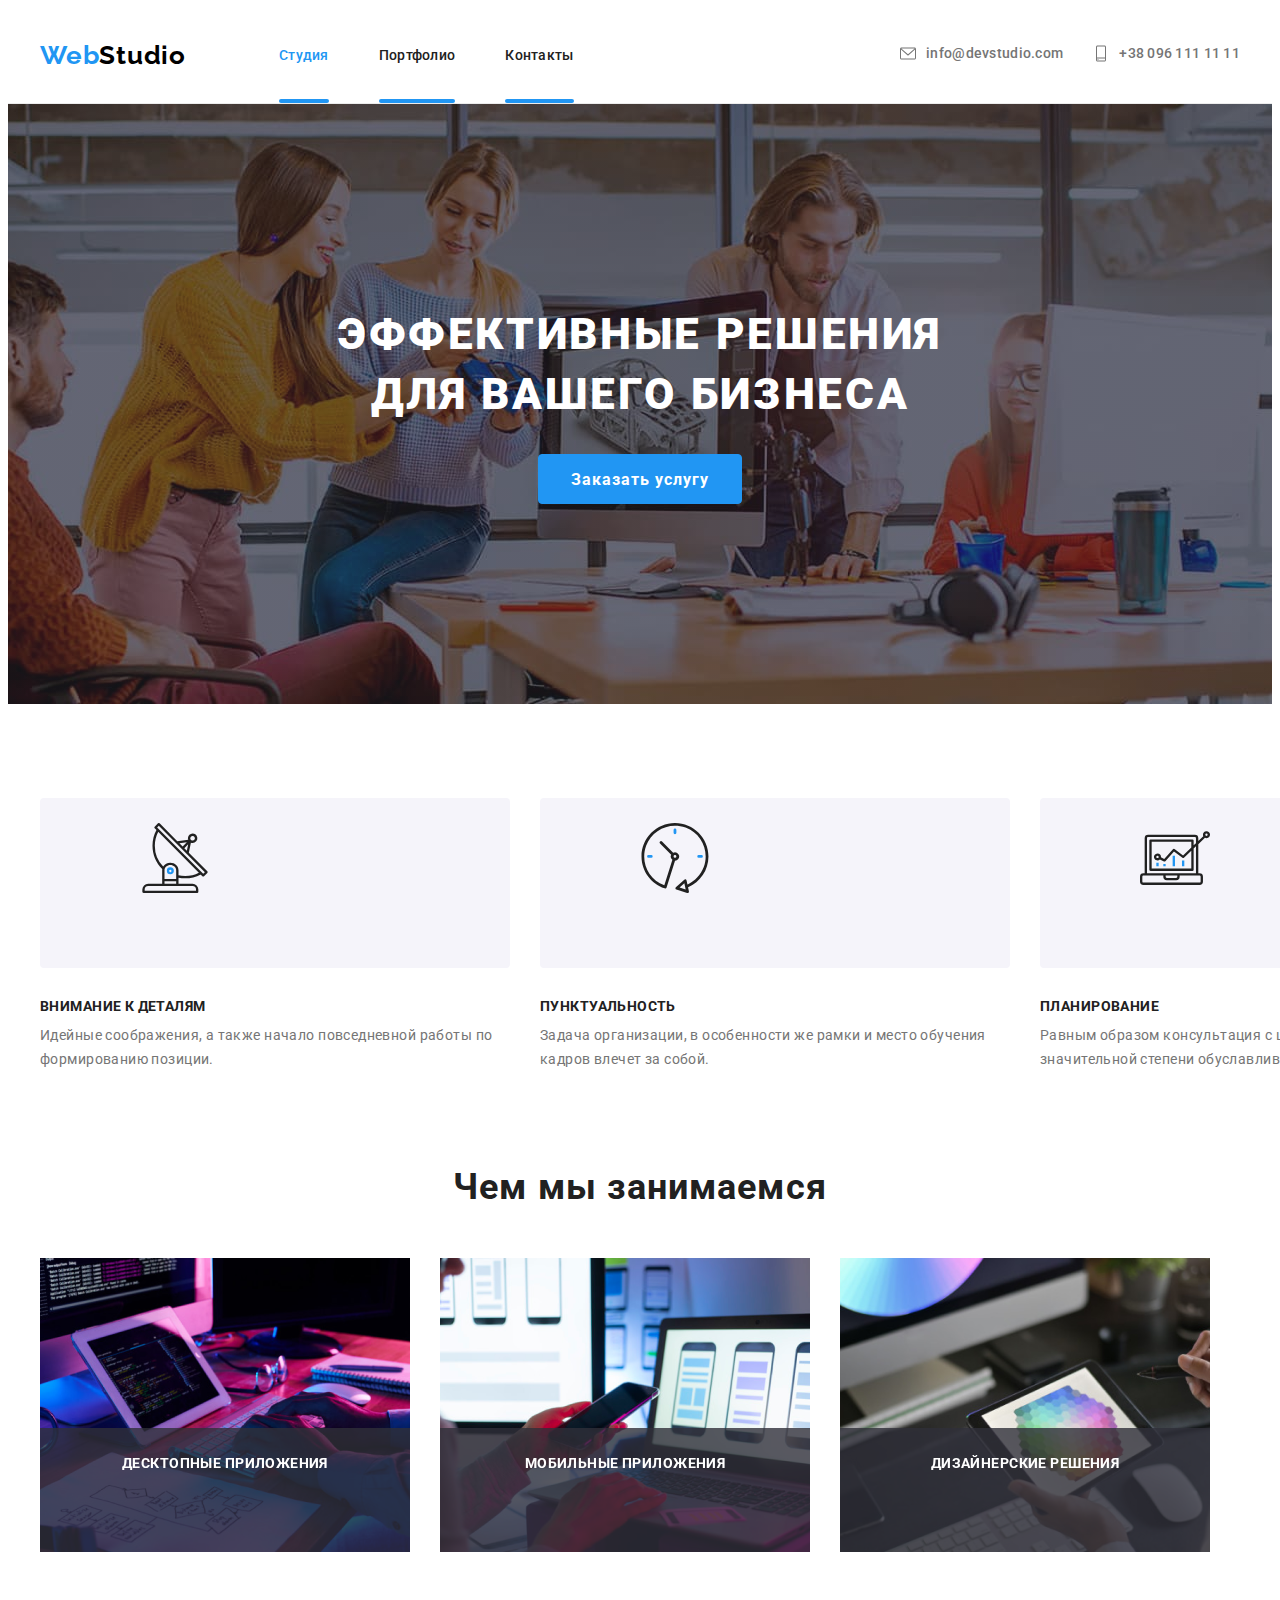
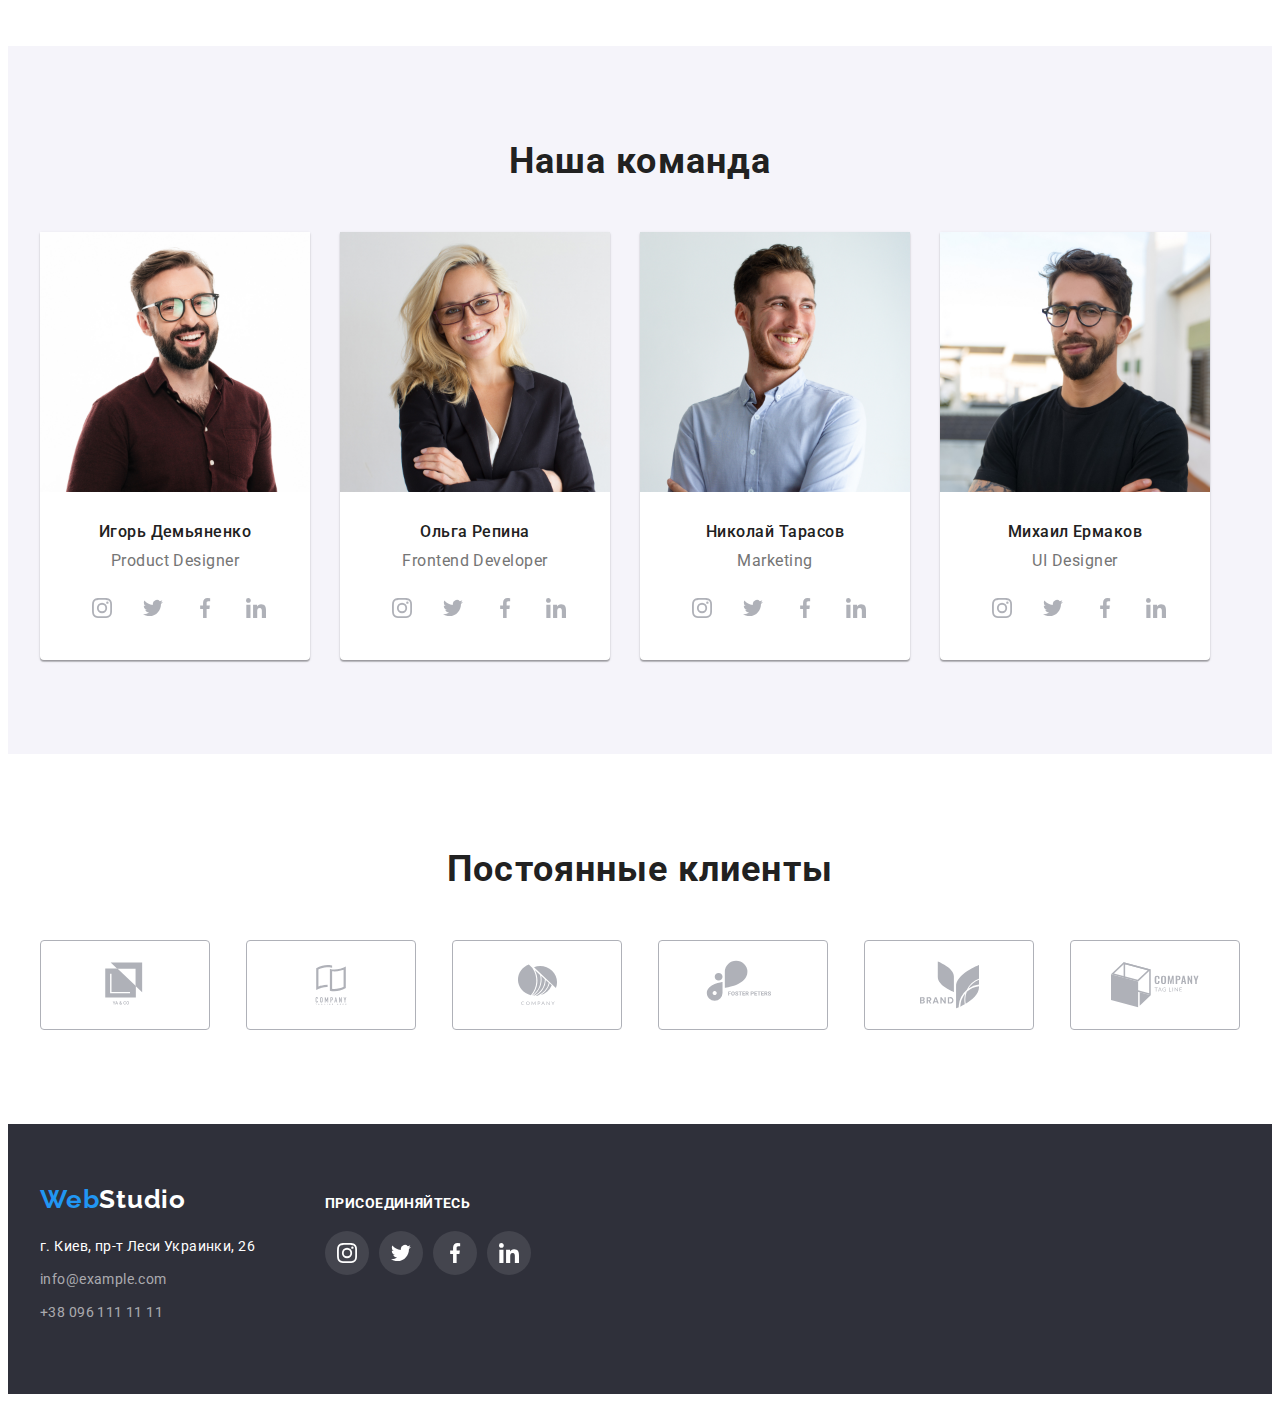
==== index.html @ 04843c92 "all" ====
<!DOCTYPE html>
<html lang="ru">

<head>
    <meta charset="UTF-8" />
    <meta name="viewport" content="width=device-width, initial-scale=1.0" />
    <title>WebStudio</title>
    <link rel="preconnect" href="https://fonts.gstatic.com">
    <link href="https://fonts.googleapis.com/css2?family=Raleway:wght@700&family=Roboto:wght@400;500;700;900&display=swap" rel="stylesheet">
    <link rel="stylesheet" href="https://cdnjs.cloudflare.com/ajax/libs/modern-normalize/1.0.0/modern-normalize.min.css" integrity="sha512-ISS7cAi1PEhQ8jnbJpJZMd29NlhNj4AWYyLOSp2CE/CsHxTCu+r+t0D2yoJudVrd0/8fTVPUVDzY5Tvli75u/g==" crossorigin="anonymous" />
    <link rel="stylesheet" href="./css/style.css">
</head>

<body>
    <header class="header">
        <div class="container">
            <nav class="navigation">
                <a class="logo-link link" href="/" aria-label="логотип сайта">
                <span class="logo-link">Web</span><span class="logo-right">Studio</span></a>
                           
                <ul class="navigation-list list">
                    <li class="navigation-list-item">
                        <a class="navigation-list-link link current" href="#">Студия</a>
                    </li>
                    <li class="navigation-list-item">
                        <a class="navigation-list-link link" href="./portfolio.html">Портфолио</a>
                    </li>
                    <li class="navigation-list-item">
                        <a class="navigation-list-link link" href="#">Контакты</a>
                    </li>
                </ul>
            </nav>
    
            <address class="address">
                <ul class="address-link list">
                    <li class="address-list-item"><a class="header-contact-mail link" href="mailto:info@devstudio.com">
                    <svg class="header-icon" width="16px" hight="12px">
                    <use href="./sprite.svg#icon-envelope"></use>
                    </svg>info@devstudio.com
                    </a>
                    </li>
            <li class="address-list-item"><a class="header-contact-tel link" href="tel:+380961111111">
                <svg class="header-icon" width="10px" hight="16px">
                <use href="./sprite.svg#icon-smartphone"></use>
                </svg>+38 096 111 11 11
                </a></li>
        </ul>
        </address>
        </div>
    </header>
    <main>
        <!-- HERO -->
        <section class="hero"> 
            <div class="container">
                <h1 class="hero-main-heading">Эффективные решения<br>для вашего бизнеса</h1>
                <button class="modal-btn" type="button" data-modal-open>Заказать услугу</button>
                    <div class="backdrop is-hidden" data-modal>
                        <div class="modal">
                            <p>
                            </p>
                            <button class="close-btn" type="button" data-modal-close>
                                <svg class="close-button-icon">
                                    <use href="./sprite.svg#icon-close"></use>
                                </svg>
                            </button>
                        </div>
                    </div>

            </div>
        </section>
        <section class="specifications">
            <div class="container">
                <h2 class="visually-hidden">Особенности</h2>
            
                <ul class="hero-specification-list list">
                    
                    <li class="hero-specification-list-item icon-antenna">
                        <div class="specification-container">
                            <svg class="specification-icon">
                                <use href="./sprite.svg#icon-antenna"></use>
                            </svg>
                        </div>
                        <h3 class="hero-specification-heading">Внимание к деталям</h3>
                        <p class="hero-specification-text">Идейные соображения, а также начало повседневной работы по формированию позиции.</p>
                    </li>
                    
                    <li class="hero-specification-list-item icon-clock">
                        <div class="specification-container">
                            <svg class="specification-icon">
                                <use href="./sprite.svg#icon-clock"></use>
                            </svg>
                        </div>
                        <h3 class="hero-specification-heading">Пунктуальность</h3>
                        <p class="hero-specification-text">Задача организации, в особенности же рамки и место обучения кадров влечет за собой.</p>
                    </li>
                    
                    <li class="hero-specification-list-item icon-diagram">
                        <div class="specification-container">
                            <svg class="specification-icon">
                                <use href="./sprite.svg#icon-diagram"></use>
                            </svg>
                        </div>
                        <h3 class="hero-specification-heading">Планирование</h3>
                        <p class="hero-specification-text">Равным образом консультация с широким активом в значительной степени обуславливает.</p>
                    </li>
                    
                    <li class="hero-specification-list-item icon-astronaut">
                        <div class="specification-container">
                            <svg class="specification-icon">
                                <use href="./sprite.svg#icon-astronaut"></use>
                            </svg>
                        </div>
                        <h3 class="hero-specification-heading">Современные технологии</h3>
                        <p class="hero-specification-text">Значимость этих проблем настолько очевидна, что реализация плановых заданий.</p>
                    </li>
                </ul>
            </div>
                
        </section>
        <!-- ABOUT -->
        <section class="about">
            <div class="container">
            <h2 class="about-title">Чем мы занимаемся</h2>
            <ul class="about-list list">
                <li class="about-list-item">
                <a class="about-list-link" href="#">
                    <div class="about-item-img-wrapper">
                    <img src="./hw-01/main-images/about-1.png" alt="человек печатает на компьютере" width="370" height="294" />
                    <p class="about-overlay">Десктопные приложения</p>
                </div>
                </a>
                </li>
                <li class="about-list-item">
                <a class="about-list-link" href="#">
                    <div class="about-item-img-wrapper">
                    <img src="./hw-01/main-images/about-2.png" alt="человек смотрит в смартфон" width="370" height="294" />
                    <p class="about-overlay">Мобильные приложения</p>    
                </div>
                </a>
                </li>
                <li class="about-list-item">
                <a class="about-list-link" href="#">
                    <div class="about-item-img-wrapper">
                    <img src="./hw-01/main-images/about-3.png" alt="человек работает на планшете" width="370" height="294" />
                    <p class="about-overlay">Дизайнерские решения</p>    
                </div>
                </a>
                </li>
            </ul>
            </div>
        </section>

        <!-- Team -->
        <section class="team">
            <div class="container">
            <h2 class="team-title">Наша команда</h2>
            <ul class="team-list list">
                <li class="team-list-item">
                    <a class="team-list-link link" href="">
                        <img src="./hw-01/main-images/worker-1.jpg" alt="Игорь Демьяненко" width="270" height="260" />
                            <div class="team-list-discription">
                                <p class="team-name">Игорь Демьяненко</p>
                                <p class="team-position" lang="en">Product Designer</p>
                                <ul class="social-list">
                                    <li class="social-list-item list">
                                        <a class="social-list-link link" href="">
                                        <svg class="social-list-icon">
                                        <use href="./sprite.svg#icon-instagram"></use>
                                        </svg>
                                        </a>
                                    </li>
                                    <li class="social-list-item list">
                                        <a class="social-list-link link" href="">
                                        <svg class="social-list-icon">
                                        <use href="./sprite.svg#icon-twitter"></use>
                                        </svg>
                                        </a>
                                    </li>
                                    <li class="social-list-item list">
                                        <a class="social-list-link link" href="">
                                        <svg class="social-list-icon">
                                        <use href="./sprite.svg#icon-facebook"></use>
                                        </svg>
                                        </a>
                                    </li>
                                    <li class="social-list-item list">
                                        <a class="social-list-link link" href="">
                                        <svg class="social-list-icon">
                                        <use href="./sprite.svg#icon-linkedin"></use>
                                        </svg>
                                        </a>
                                    </li>
                                </ul>
                            </div>
                    </a>
                </li>
            
                <li class="team-list-item">
                    <a class="team-list-link link" href="">
                        <img src="./hw-01/main-images/worker-2.jpg" alt="Ольга Репина" width="270" height="260" />
                            <div class="team-list-discription">
                                <p class="team-name">Ольга Репина</p>
                                <p class="team-position" lang="en">Frontend Developer</p>
                                <ul class="social-list">
                                    <li class="social-list-item list">
                                        <a class="social-list-link link" href="">
                                        <svg class="social-list-icon">
                                        <use href="./sprite.svg#icon-instagram"></use>
                                        </svg>
                                        </a>
                                    </li>
                                    <li class="social-list-item list">
                                        <a class="social-list-link link" href="">
                                        <svg class="social-list-icon">
                                        <use href="./sprite.svg#icon-twitter"></use>
                                        </svg>
                                        </a>
                                    </li>
                                    <li class="social-list-item list">
                                        <a class="social-list-link link" href="">
                                        <svg class="social-list-icon">
                                        <use href="./sprite.svg#icon-facebook"></use>
                                        </svg>
                                        </a>
                                    </li>
                                    <li class="social-list-item list">
                                        <a class="social-list-link link" href="">
                                        <svg class="social-list-icon">
                                        <use href="./sprite.svg#icon-linkedin"></use>
                                        </svg>
                                        </a>
                                    </li>
                                </ul>
                            </div>
                    </a>
                </li>
            
                <li class="team-list-item">
                    <a class="team-list-link link" href="">
                    
                        <img src="./hw-01/main-images/worker-3.jpg" alt="Николай Тарасов" width="270" height="260" />
                            <div class="team-list-discription">
                                <p class="team-name">Николай Тарасов</p>
                                <p class="team-position" lang="en">Marketing</p>
                                <ul class="social-list">
                                    <li class="social-list-item list">
                                        <a class="social-list-link link" href="">
                                        <svg class="social-list-icon">
                                        <use href="./sprite.svg#icon-instagram"></use>
                                        </svg>
                                        </a>
                                    </li>
                                    <li class="social-list-item list">
                                        <a class="social-list-link link" href="">
                                        <svg class="social-list-icon">
                                        <use href="./sprite.svg#icon-twitter"></use>
                                        </svg>
                                        </a>
                                    </li>
                                    <li class="social-list-item list">
                                        <a class="social-list-link link" href="">
                                        <svg class="social-list-icon">
                                        <use href="./sprite.svg#icon-facebook"></use>
                                        </svg>
                                        </a>
                                    </li>
                                    <li class="social-list-item list">
                                        <a class="social-list-link link" href="">
                                        <svg class="social-list-icon">
                                        <use href="./sprite.svg#icon-linkedin"></use>
                                        </svg>
                                        </a>
                                    </li>
                                </ul>
                            </div>
                    </a>
                </li>   
                <li class="team-list-item">
                    <a class="team-list-link link" href="">
                        <img src="./hw-01/main-images/worker-4.jpg" alt="Михаил Ермаков" width="270" height="260" />
                    
                            <div class="team-list-discription">
                                <p class="team-name">Михаил Ермаков</p>
                                <p class="team-position" lang="en">UI Designer</p>
                                <ul class="social-list">
                                    <li class="social-list-item list">
                                        <a class="social-list-link link" href="">
                                        <svg class="social-list-icon">
                                        <use href="./sprite.svg#icon-instagram"></use>
                                        </svg>
                                        </a>
                                    </li>
                                    <li class="social-list-item list">
                                        <a class="social-list-link link" href="">
                                        <svg class="social-list-icon">
                                        <use href="./sprite.svg#icon-twitter"></use>
                                        </svg>
                                        </a>
                                    </li>
                                    <li class="social-list-item list">
                                        <a class="social-list-link link" href="">
                                        <svg class="social-list-icon">
                                        <use href="./sprite.svg#icon-facebook"></use>
                                        </svg>
                                        </a>
                                    </li>
                                    <li class="social-list-item list">
                                        <a class="social-list-link link" href="">
                                        <svg class="social-list-icon">
                                        <use href="./sprite.svg#icon-linkedin"></use>
                                        </svg>
                                        </a>
                                    </li>
                                </ul>
                            </div>
                    </a>
                </li>
            </ul>
            </div>
        </section>
        <section class="regular-customers">
            <div class="container">
            <h2 class="customers-title">Постоянные клиенты</h2>
            <ul class="customers list">
                <li class="customers-list-item"><a class="customers-list-link link" href=""><svg class="customers-list-icon" width="45px" hight="50px">
                                        <use href="./sprite.svg#icon-yacologo"></use>
                                        </svg></a></li>
                <li class="customers-list-item"><a class="customers-list-link link" href=""><svg class="customers-list-icon" width="40px" hight="52px">
                                        <use href="./sprite.svg#icon-tagline-here-companylogo"></use>
                                        </svg></a></li>
                <li class="customers-list-item"><a class="customers-list-link link" href=""><svg class="customers-list-icon" width="41px" hight="43px">
                                        <use href="./sprite.svg#icon-company-logo"></use>
                                        </svg></a></li>
                <li class="customers-list-item"><a class="customers-list-link link" href=""><svg class="customers-list-icon" width="80px" hight="42px">
                                        <use href="./sprite.svg#icon-foster-peters-logo"></use>
                                        </svg></a></li>
                <li class="customers-list-item"><a class="customers-list-link link" href=""><svg class="customers-list-icon" width="59px" hight="47px">
                                        <use href="./sprite.svg#icon-brand-logo"></use>
                                        </svg></a></li>
                <li class="customers-list-item"><a class="customers-list-link link" href=""><svg class="customers-list-icon" width="88px" hight="46px">
                                        <use href="./sprite.svg#icon-company-tag-line-logo"></use>
                                        </svg></a></li>
            </ul>
            </div>
        </section>
    </main>
    <footer class="footer">
        <div class="footer-container-address container">
            <div class="footer-logo-address">
                <a class="footer-logo-link link" href="/" aria-label="логотип сайта">
                    <span class="logo-link">Web</span><span class="logo-right-dark">Studio</span></a>
            <address class="address">
                <ul class="footer-address-list list">
                    <li class="footer-address-list-item"><p class="footer-address">г. Киев, пр-т Леси Украинки, 26</p></li>
                    <li class="footer-address-list-item"><a class="footer-contact-mail link" href="mailto:info@example.com">info@example.com</a></li> 
                    <li class="footer-address-list-item"><a class="footer-contact-tel link" href="tel:+380991111111">+38 096 111 11 11</a></li>
                </ul></div>
            <div class="footer-container-connect">
             
                <p class="connect">ПРИСОЕДИНЯЙТЕСЬ</p>
                <ul class="footer-social-list list">
                    <li class="footer-social-list-item">
                        <a class="footer-social-list-link link" href="">
                        <svg class="footer-social-list-icon">
                        <use href="./sprite.svg#icon-instagram"></use>
                        </svg>
                        </a>
                    </li>
                    <li class="footer-social-list-item">
                        <a class="footer-social-list-link link" href="">
                        <svg class="footer-social-list-icon">
                        <use href="./sprite.svg#icon-twitter"></use>
                        </svg>
                        </a>
                    </li>
                    <li class="footer-social-list-item">
                        <a class="footer-social-list-link link" href="">
                        <svg class="footer-social-list-icon">
                        <use href="./sprite.svg#icon-facebook"></use>
                        </svg>
                        </a>
                    </li>
                    <li class="footer-social-list-item">
                        <a class="footer-social-list-link link" href="">
                        <svg class="footer-social-list-icon">
                        <use href="./sprite.svg#icon-linkedin"></use>
                        </svg>
                        </a>
                    </li>
                </ul>
            </div>
            </address>
        
        
        </div>
    </footer>
    <script src="./js/modal.js"></script>
</body>

</html>
---- css/style.css ----
/* цвет основного текста #212121 */
/* вторичный цвет текста  #757575;
 */
/* белый #FFFFFF  */
/* акцент #2196F3; #000000; rgba(255, 255, 255, 0.6); */
/* вторичный цвет фона #2F303A; */

:root {
  --primary-text-color: #212121;
  --primary-white-color: #FFFFFF;
  --secondary-text-color: #757575;
  --accent-color: #2196F3;
  --main-font: "Roboto", sans-serif;
  --secondary-font: "Raleway", sans-serif;
  --timing-function: cubic-bezier(0.4, 0, 0.2, 1);
  }


body {
  font-family: var(--main-font)
  
}

/*====== specifications=====*/

.visually-hidden {
    position: absolute;
    width: 1px;
    height: 1px;
    margin: -1px;
    border: 0;
    padding: 0;
    
    white-space: nowrap;
    clip-path: inset(100%);
    clip: rect(0 0 0 0);
    overflow: hidden;
  }

 
 
h1,
h2,
h3,
h4,
h5,
h6 {
  margin: 0;
}

ul,
ol {
  margin: 0;
  padding: 0;
}
  
p {
  margin: 0;
}

img {
  display: block;
}

.list {
  list-style: none;}

.link {
  text-decoration: none;
}

 /*========= end specifications=======*/

  /*====header===*/

.header {
padding-top: 32px;
padding-bottom: 32px;
border-bottom: 1px solid #ececec;

}

.header .container {
    display: flex;
    align-items: center;
  }

.header .logo-right {
    margin-right: 93px;
    
  }
.header .address {
    margin-left: auto;
  }



.navigation {
  display: flex;
  align-items: center;
}

.navigation-list {
    display: flex;
    
}

.navigation-list-item:not(:last-child) {
    margin-right: 50px;
  }

.logo-link {
  font-family: "Raleway", sans-serif;
  font-weight: 700;
  font-size: 26px;
  line-height: 1.192;
  letter-spacing: 0.03em;
  color: var(--accent-color);
 }
.logo-right {
  color: #000000;
 }
  
 .logo-right-dark {
  color: var(--primary-white-color);
  
 }
  
.navigation-list-link, .navigation-list-item {
font-weight: 500;
font-size: 14px;
line-height: 1.143;
letter-spacing: 0.02em;
color: var(--primary-text-color);
}

.navigation-list-link {
  display: block;
  position: relative;
}
.navigation-list-link::after {
content: "";
position: absolute;
left: 0;
bottom: -40px;
display: block;
width: 100%;
height: 4px;
background-color: var(--accent-color);
border-radius: 2px;
transition: all 250ms var(--timing-function);

}
.navigation-list-link .current::after {
  background-color: currentColor;
  

}

.navigation-list-link:hover,
.navigation-list-link:focus,
.header-contact-mail:hover,
.header-contact-mail:focus,
.header-contact-tel:hover,
.header-contact-tel:focus {
  color: var(--accent-color);
}
.navigation-list  .link.current {
  color: var(--accent-color);
  
}
.header-contact-mail:hover .header-icon,
.header-contact-mail:focus .header-icon,
.header-contact-tel:hover .header-icon,
.header-contact-tel:focus .header-icon {
   fill: currentColor;
}

.address-link {
display: inline-flex;
align-items: baseline;
}
.header-icon {
width: 16px;
height: 19px;
fill: #757575;
align-items: center;
margin-right: 10px;
margin-left: 30px;

}
.header-contact-mail, .header-contact-tel {
font-family: var(--main-font);
font-weight: 500;
font-size: 14px;
line-height: 1.143;
letter-spacing: 0.02em;
display: inline-flex;
align-items: center;
fill: #757575;
transition: all 250ms var(--timing-function);
color: var(--secondary-text-color);
}

.address {
  font-style: normal;
}
.container {
width: 1200px;
padding: 0 15px;
margin: 0 auto;
}

/*======end header =====*/

/*====== hero =====*/

.hero {
  background-color: #2F303A;
  background-position: center;
  text-align: center;
  max-width: 1600px;
  margin-left: auto;
  margin-right: auto;
  padding-top: 200px;
  padding-bottom: 200px;
  background-image: linear-gradient(
    rgba(47, 48, 58, 0.4), 
    rgba(47, 48, 58, 0.4)), 
    url("../hero-img/hero-bg.jpg");
  background-repeat: no-repeat;
  background-size: cover;
}

/*.hero .container {
  padding-left: 252px;
  padding-right: 252px;
}*/

.hero-main-heading { 
  font-family: var(--main-font);
  font-weight: 900;
  font-size: 44px;
  line-height: 1.364;
  text-align: center;
  letter-spacing: 0.06em;
  text-transform: uppercase;
  color: var(--primary-white-color);
  margin-bottom: 30px;
 }

.modal-btn {
  min-width: 200px;
  height: 50px;
  border: 1px solid var(--accent-color);
  border-radius: 4px;
  font-family: var(--main-font);
  font-weight: 700;
  font-size: 16px;
  line-height: 1.875;
  display: block;
  margin: 0 auto;
  align-items: center;
  text-align: center;
  letter-spacing: 0.06em;
  background-color: var(--accent-color);
  color: var(--primary-white-color);
  cursor: pointer;
  padding: 10px 32px;
  
  }

.backdrop.is-hidden {
/*visibility: hidden;*/
opacity: 0;
pointer-events: none;
}
.backdrop {
  position: fixed;
  top: 0;
  left: 0;
  width: 100%;
  height: 100%;
  background-color: rgba(0, 0, 0, 0.2);
  border-radius: 4px;
/*opacity: 1;
visibility: visible;
transition: 250ms;
position: absolute;
*/
}
.close-btn {
  background: var(--primary-white-color);
  border: 1px solid rgba(0, 0, 0, 0.1);
  border-radius: 50%;
  padding: 0px;
  display: flex;
  justify-content: center;
  align-items: center;
}
.modal {
  position: absolute;
  top: 50%;
  left: 50%;
  transform: translate(-50%, -50%);
  min-width: 528px;
  min-height: 581px;
  padding: 10px;
  background-color: var(--primary-white-color);
}

.close-button-icon {
  width: 30px;
  height: 30px;
} 

  .specifications {
  padding-top: 94px;
  padding-bottom: 94px;
  }
.hero-specification-list {
  display: flex;
  }
  

.hero-specification-heading {
  font-family: var(--main-font);
  font-weight: 700;
  font-size: 14px;
  line-height: 1.143;
  letter-spacing: 0.03em;
  text-transform: uppercase;
  color: var(--primary-text-color);
  margin-bottom: 10px;
}
.hero-specification-text {
  font-family: var(--main-font);
  font-weight: 400;
  font-size: 14px;
  line-height: 1.714;
  letter-spacing: 0.03em;
  color: var(--secondary-text-color);
}

.hero-specification-list-item:not(:last-child) {
  margin-right: 30px;
 }
 .specification-container {
  display: flex;
  width: 270px;
  height: 120px;
  border-radius: 4px;
  background-size: contain;
  background-repeat: no-repeat;
  background-position: center;
  background-color: #F5F4FA;
  padding: 25px 100px;
  margin-bottom: 30px;
 }
 .specification-icon {
  
  width: 70px;
  height: 70px;
 }
 /*.hero-specification-list-item::before {
   display: block;
   content: "";
   height: 120px;
   background-size: contain;
   background-repeat: no-repeat;
   background-position: center;
   background-color: #F5F4FA;
   padding: 25px 100px;
   margin-bottom: 30px;
 }


 .icon-antenna::before{
   background-image: url("../svg-icons/antenna.svg");}
 .icon-clock::before{
   background-image: url("../svg-icons/clock.svg");}
 .icon-diagram::before{
   background-image: url("../svg-icons/diagram.svg");}
 .icon-astronaut::before{
   background-image: url("../svg-icons/astronaut.svg");}*/
  /*===== end hero =====*/

  /*====== about ======*/

  .about {
    padding-bottom: 94px;
  }
  .about-list {
    display: flex;
  }
  .about-title {
    font-family: var(--main-font);
    font-weight: 700;
    font-size: 36px;
    line-height: 1.167;
    text-align: center;
    letter-spacing: 0.03em;
    color: var(--primary-text-color);
    margin-bottom: 50px;
  }
.about-item-img-wrapper {
  display: block;
  position: relative;
}
  .about-overlay {
    position: absolute;
    font-family: var(--main-font);
    font-weight: 700;
    font-size: 14px;
    line-height: 1.143;
    text-align: center;
    letter-spacing: 0.03em;
    text-transform: uppercase;
    color: var(--primary-white-color);
    width: 100%;
    height: 70px;
    bottom: 0;
    left: 0;
    background-color: rgba(47, 48, 58, 0.8);
    padding-top: 27px;
    padding-bottom: 27px;
    align-items: center;
  }

  .about-list-item:not(:last-child) {
    margin-right: 30px;
  }
  /*.about .container {
    margin-bottom: 94px;
  }*/
 
  /*====== end about ======*/

  /*===== team ====*/
  .team {
   background-color: #F5F4FA;
   padding-top: 94px;
   padding-bottom: 94px;;
}
  .team-title {
    font-family: var(--main-font);
    font-weight: 700;
    font-size: 36px;
    line-height: 1.167;
    text-align: center;
    letter-spacing: 0.03em;
    color: var(--primary-text-color);
    margin-bottom: 50px;
}
  /*.team-list
  
  .team-list-link*/
 .team-list {
    display: flex;
    
}
.social-list {
  display: flex;
  justify-content: space-between;

}

.social-list-icon {
  fill: #AFB1B8;
  width: 20px;
  height: 20px;
}

.social-list-link {
  display: flex;
  justify-content: center;
  align-items: center;
  width: 44px;
  height: 44px;
  border-radius: 50%;
  transition: all 250ms var(--timing-function);
}
.social-list-link:hover,
.social-list-link:focus {
  background-color: var(--accent-color);
}
.social-list-link:hover .social-list-icon,
.social-list-link:focus .social-list-icon {
  fill: var(--primary-white-color)
}

 .team-list-item:not(:last-child) {
    margin-right: 30px;

 }
 .team-list-discription {
  padding: 30px 32px;
  
 }
.team-list-item {
  width: 270px;
  height: 428px;
  background: #FFFFFF;
  box-shadow: 0px 1px 3px rgba(0, 0, 0, 0.12), 0px 1px 1px rgba(0, 0, 0, 0.14), 0px 2px 1px rgba(0, 0, 0, 0.2);
  border-radius: 0px 0px 4px 4px;
  transition: all 250ms var(--timing-function);
}
.team-list-item:hover,
.team-list-item:focus {
  box-shadow: 0px 4px 4px rgba(0, 0, 0, 0.25), 0px 4px 4px rgba(0, 0, 0, 0.25), 0px 4px 4px rgba(0, 0, 0, 0.25);}
  
  .team-name {
    font-family: var(--main-font);
    font-weight: 500;
    font-size: 16px;
    line-height: 1.188;
    text-align: center;
    letter-spacing: 0.03em;
    color: var(--primary-text-color);
    
    margin-bottom: 10px;
  }
  .team-position {
    font-family: var(--main-font);
    font-weight: 400;
    font-size: 16px;
    line-height: 1.188;
    text-align: center;
    letter-spacing: 0.03em;
    color:var(--secondary-text-color);
    margin-bottom: 16px;
  }
/*====== end team ======*/

/*====== customers ====*/
  .regular-customers {
  background-color: #F5F4FA;
  padding-top: 94px;
  padding-bottom: 94px;;
}
 .customers-title {
   font-family: var(--main-font);
   font-weight: 700;
   font-size: 36px;
   line-height: 1.167;
   text-align: center;
   letter-spacing: 0.03em;
   color: var(--primary-text-color);
   margin-bottom: 50px;
}
.regular-customers {
  background-color: var(--primary-white-color);
}
.customers {
  display: flex;
  justify-content: space-between;
}
.customers-list-icon {
  fill: #AFB1B8;
  /*width: 45px;
  height: 45px;*/
  transition: all 250ms var(--timing-function);
  }
.customers-list-link {
  display: flex;
  justify-content: center;
  align-items: center;
  width: 170px;
  height: 90px;
  border: 1px solid #AFB1B8;
  box-sizing: border-box;
  border-radius: 4px;
  background-color: var(--primary-white-color);
  transition: all 250ms var(--timing-function);
}
.customers-list-link:hover,
.customers-list-link:focus {
  border-color: var(--accent-color);
}
.customers-list-link:hover .customers-list-icon,
.customers-list-link:focus .customers-list-icon {
  fill: var(--accent-color);
}

/*====== end customers ====*/
/*====== portfolio ====*/

/*.button-list*/

/*.button-list-item {
  font-family: var(--main-font);
  font-weight: 500;
  font-size: 16px;
  line-height: 1.625;
  text-align: center;
  letter-spacing: 0.03em;
  color: var(--primary-text-color);
  } 
  */
.portfolio {
  padding-top: 94px;
  padding-bottom: 94px;
}
.button-list {
  display: flex;
  justify-content: center;
  margin-bottom: 34px;
  padding-bottom: 16px;
   
}

.button-list-item:not(:last-child) {
  margin-right: 8px;

}

.portfolio-modal-button {

  min-width: 73px;
  height: 38px;
  border: 1px solid #F5F4FA;
  border-radius: 4px;
  font-family: var(--main-font);
  font-weight: 500;
  font-size: 16px;
  line-height: 1.625;
  display: flex;
  align-items: center;
  text-align: center;
  letter-spacing: 0.03em;
  background-color: #F5F4FA;
  color: var(--primary-text-color);
  cursor: pointer;
  padding: 6px 22px;
  transition: all 250ms var(--timing-function);
}

.portfolio-modal-button:hover,
.portfolio-modal-button:focus {
  background-color: var(--accent-color);
  color: var(--primary-white-color);

}

/*.project-list
.project-list-item
.project-list-link
border: 1px solid #eeeeee;*/


.project-list-item:nth-child(3n) {
  margin-right: 0;
}

.project-list-item:nth-last-child(-n + 3n) {
  margin-bottom: 0;
}

.project-list {
  display: flex;
  flex-wrap: wrap;
}
.project-list-item {
  
  width: 370px;
  height: 404px;
  
  margin-right: 30px;
  margin-bottom: 30px;
  transition: all 250ms var(--timing-function);
}

.project-description {
  padding: 20px 24px;
  border: 1px solid #eeeeee;
  border-top: none;
}
.project-list-item:focus,
.project-list-item:hover {
  box-shadow: 0px 1px 1px rgba(0, 0, 0, 0.12), 0px 4px 4px rgba(0, 0, 0, 0.06), 1px 4px 6px rgba(0, 0, 0, 0.16);

}

.project-title {
  font-family: var(--main-font);
  font-weight: 700;
  font-size: 18px;
  line-height: 2;
  letter-spacing: 0.06em;
  color: var(--primary-text-color);
  margin-bottom: 4px;
 
}
.project-list-link {
  display: block;
}
.project-text {
  font-family: var(--main-font);
  font-weight: 400;
  font-size: 16px;
  line-height: 1.875;
  letter-spacing: 0.03em;
  color: var(--secondary-text-color);
}
.list-item-img-wrapper {
  position: relative;
  overflow: hidden;
}
.overlay {
  position: absolute;
  top: 0;
  left: 0;
  background-color: rgba(33, 150, 243, 0.9);
  font-family: var(--main-font);
  font-weight: 400;
  font-size: 18px;
  line-height: 1.556;
  letter-spacing: 0.03em;
  color: var(--primary-white-color);
  padding: 63px 24px;
  width: 100%;
  height: 100%;
  transition: transform 250ms var(--timing-function);
  
  transform: translateY(100%);
}

.project-list-item:hover .overlay,
.project-list-link:focus .overlay {
  transform: translateY(0%);
}

/*======footer=====*/
.footer {
  display: flex;
  background-color:#2F303A;
  padding-top: 60px;
  padding-bottom: 60px;
  
}
/*.footer .container {
  
  }*/
  
.footer-logo-link {
  font-family: "Raleway", sans-serif;
  font-weight: 700;
  font-size: 26px;
  line-height: 1.192;
  letter-spacing: 0.03em;
  color: var(--accent-color);
  }
.footer-contact-mail, .footer-contact-tel {
  font-family: var(--main-font);
  font-weight: 400;
  font-size: 14px;
  line-height: 1.714;
  letter-spacing: 0.03em;
  color:rgba(255, 255, 255, 0.6);
  }
.footer-address-list {
    margin-right: 70px;
  }
.footer-address-list-item:not(last-child) {
    margin-bottom: 9px;
  }

.footer-address {
    font-family: var(--main-font);
    font-weight: 400;
    font-size: 14px;
    line-height: 1.714;
    letter-spacing: 0.03em;
    color: var(--primary-white-color);
    margin-top: 20px;
  }
  .connect {
    font-family: var(--main-font);
    font-weight: 700;
    font-size: 14px;
    line-height: 1,143;
    letter-spacing: 0.03em;
    text-transform: uppercase;
    color: #FFFFFF;
    margin-bottom: 20px;
    

  }

  .footer-container-address {
    display: flex;
    align-items: baseline;
  }
  .footer-logo-address {
    flex-direction: column;
  }
  .address {
    display: flex;
    align-items: baseline;
  }
  .footer-container-connect {
    flex-direction: column;
    align-items: center;
  }
  .footer-social-list {
      display: flex;
      justify-content: space-between;

    }
    
  .footer-social-list-item:not(last-child) {
      margin-right: 10px;
    }
    
  .footer-social-list-link {
      display: flex;
      justify-content: center;
      align-items: center;
      width: 44px;
      height: 44px;
      border-radius: 50%;
      background-color:  rgba(255, 255, 255, 0.1);
      transition: all 250ms var(--timing-function);
}    
  .footer-social-list-icon {
      fill: #FFFFFF;
      width: 20px;
      height: 20px;
}
  
  .footer-contact-mail:hover,
  .footer-contact-mail:focus,
  .footer-contact-tel:hover,
  .footer-contact-tel:focus {
      color: var(--accent-color);}

  .footer-social-list-link:hover,
  .footer-social-list-link:focus {
      background-color: var(--accent-color);
    }
  .footer-social-list-link:hover .footer-social-list-icon,
  .footer-social-list-link:focus .footer-social-list-icon {
      fill: var(--primary-white-color)
    }
  /*====end footer====*/
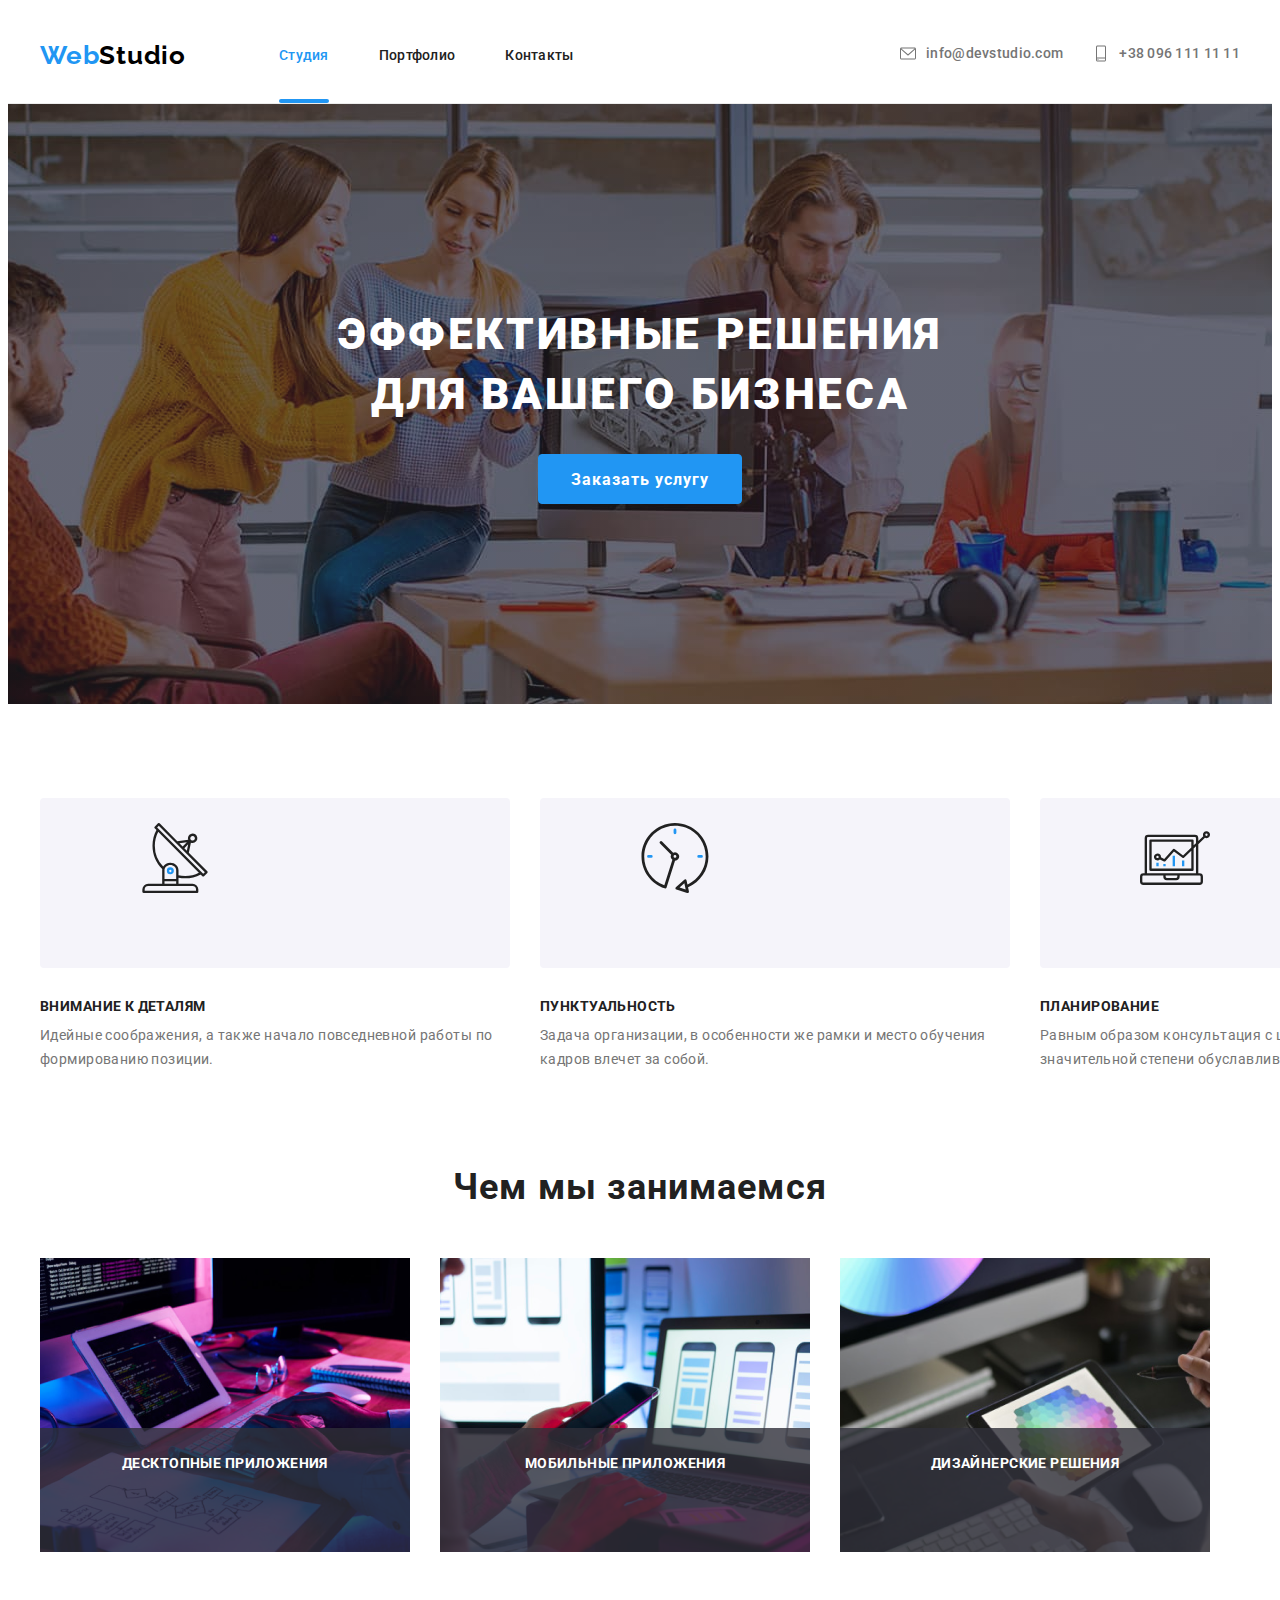
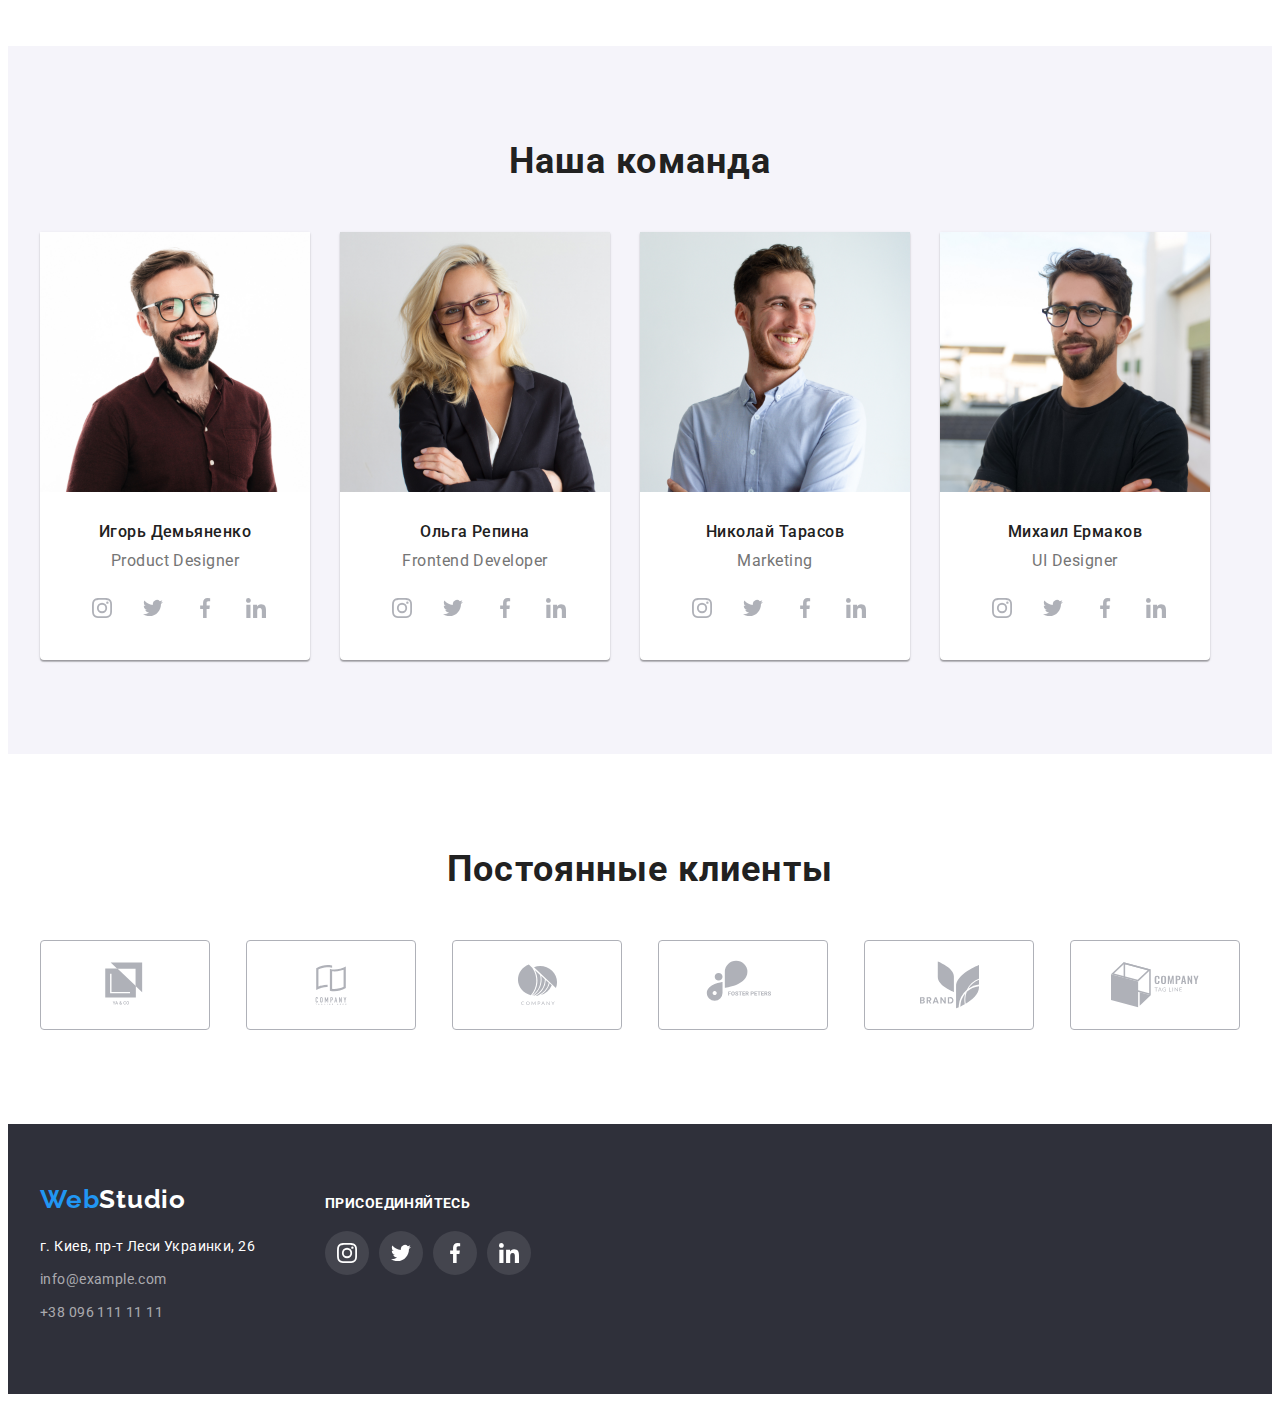
==== commit de762108: "header-transition" ====
--- a/index.html
+++ b/index.html
@@ -15,7 +15,7 @@
     <header class="header">
         <div class="container">
             <nav class="navigation">
-                <a class="logo-link link" href="/" aria-label="логотип сайта">
+                <a class="logo-link link" href="#" aria-label="логотип сайта">
                 <span class="logo-link">Web</span><span class="logo-right">Studio</span></a>
                            
                 <ul class="navigation-list list">
@@ -354,7 +354,8 @@
                     <li class="footer-address-list-item"><p class="footer-address">г. Киев, пр-т Леси Украинки, 26</p></li>
                     <li class="footer-address-list-item"><a class="footer-contact-mail link" href="mailto:info@example.com">info@example.com</a></li> 
                     <li class="footer-address-list-item"><a class="footer-contact-tel link" href="tel:+380991111111">+38 096 111 11 11</a></li>
-                </ul></div>
+                </ul>
+            </address></div>
             <div class="footer-container-connect">
              
                 <p class="connect">ПРИСОЕДИНЯЙТЕСЬ</p>
@@ -389,7 +390,7 @@
                     </li>
                 </ul>
             </div>
-            </address>
+            
         
         
         </div>
--- a/css/style.css
+++ b/css/style.css
@@ -12,7 +12,7 @@
   --accent-color: #2196F3;
   --main-font: "Roboto", sans-serif;
   --secondary-font: "Raleway", sans-serif;
-  --timing-function: cubic-bezier(0.4, 0, 0.2, 1);
+  /*--timing-function: 250ms cubic-bezier(0.4, 0, 0.2, 1);*/
   }
 
 
@@ -137,6 +137,7 @@
 .navigation-list-link {
   display: block;
   position: relative;
+  transition: color 250ms cubic-bezier(0.4, 0, 0.2, 1);
 }
 .navigation-list-link::after {
 content: "";
@@ -148,13 +149,14 @@
 height: 4px;
 background-color: var(--accent-color);
 border-radius: 2px;
-transition: all 250ms var(--timing-function);
-
-}
-.navigation-list-link .current::after {
+transform: scaleX(0);
+
+}
+.navigation-list-link .link.current::after {
   background-color: currentColor;
-  
-
+  }
+ .navigation-list-link.current::after {
+  transform: scaleX(1);
 }
 
 .navigation-list-link:hover,
@@ -187,7 +189,7 @@
 align-items: center;
 margin-right: 10px;
 margin-left: 30px;
-
+transition: fill 250ms cubic-bezier(0.4, 0, 0.2, 1);
 }
 .header-contact-mail, .header-contact-tel {
 font-family: var(--main-font);
@@ -198,7 +200,7 @@
 display: inline-flex;
 align-items: center;
 fill: #757575;
-transition: all 250ms var(--timing-function);
+transition: color 250ms cubic-bezier(0.4, 0, 0.2, 1);
 color: var(--secondary-text-color);
 }
 
@@ -271,9 +273,14 @@
   }
 
 .backdrop.is-hidden {
-/*visibility: hidden;*/
+visibility: hidden;
 opacity: 0;
 pointer-events: none;
+transition: transform 450ms cubic-bezier(0.4, 0, 0.2, 1) 400ms;
+}
+.backdrop.is-hidden .modal {
+transform: translate(-50%, -50%) scale(0);
+transition: transform 450ms cubic-bezier(0.4, 0, 0.2, 1) 0ms;
 }
 .backdrop {
   position: fixed;
@@ -283,6 +290,8 @@
   height: 100%;
   background-color: rgba(0, 0, 0, 0.2);
   border-radius: 4px;
+  
+  
 /*opacity: 1;
 visibility: visible;
 transition: 250ms;
@@ -290,28 +299,37 @@
 */
 }
 .close-btn {
-  background: var(--primary-white-color);
+  position: absolute;
+  top: 8px;
+  right: 8px;
+  
+  background-color: var(--primary-white-color);
   border: 1px solid rgba(0, 0, 0, 0.1);
   border-radius: 50%;
+  cursor: pointer;
   padding: 0px;
   display: flex;
   justify-content: center;
   align-items: center;
+  width: 30px;
+  height: 30px;
 }
 .modal {
   position: absolute;
   top: 50%;
   left: 50%;
-  transform: translate(-50%, -50%);
+  transform: translate(-50%, -50%) scale(1);
   min-width: 528px;
   min-height: 581px;
   padding: 10px;
   background-color: var(--primary-white-color);
+  transition: transform 550ms cubic-bezier(0.4, 0, 0.2, 1) 500ms;
+  
 }
 
 .close-button-icon {
-  width: 30px;
-  height: 30px;
+  width: 18px;
+  height: 18px;
 } 
 
   .specifications {
@@ -469,6 +487,7 @@
   fill: #AFB1B8;
   width: 20px;
   height: 20px;
+  transition: fill 250ms cubic-bezier(0.4, 0, 0.2, 1);
 }
 
 .social-list-link {
@@ -478,7 +497,7 @@
   width: 44px;
   height: 44px;
   border-radius: 50%;
-  transition: all 250ms var(--timing-function);
+  transition: background-color 250ms cubic-bezier(0.4, 0, 0.2, 1);
 }
 .social-list-link:hover,
 .social-list-link:focus {
@@ -503,7 +522,7 @@
   background: #FFFFFF;
   box-shadow: 0px 1px 3px rgba(0, 0, 0, 0.12), 0px 1px 1px rgba(0, 0, 0, 0.14), 0px 2px 1px rgba(0, 0, 0, 0.2);
   border-radius: 0px 0px 4px 4px;
-  transition: all 250ms var(--timing-function);
+  transition: box-shadow 250ms cubic-bezier(0.4, 0, 0.2, 1);
 }
 .team-list-item:hover,
 .team-list-item:focus {
@@ -559,7 +578,7 @@
   fill: #AFB1B8;
   /*width: 45px;
   height: 45px;*/
-  transition: all 250ms var(--timing-function);
+  transition: fill 250ms cubic-bezier(0.4, 0, 0.2, 1);
   }
 .customers-list-link {
   display: flex;
@@ -571,7 +590,7 @@
   box-sizing: border-box;
   border-radius: 4px;
   background-color: var(--primary-white-color);
-  transition: all 250ms var(--timing-function);
+  transition: border-color 250ms cubic-bezier(0.4, 0, 0.2, 1);
 }
 .customers-list-link:hover,
 .customers-list-link:focus {
@@ -632,14 +651,15 @@
   color: var(--primary-text-color);
   cursor: pointer;
   padding: 6px 22px;
-  transition: all 250ms var(--timing-function);
+  transition: all 250ms cubic-bezier(0.4, 0, 0.2, 1);
 }
 
 .portfolio-modal-button:hover,
 .portfolio-modal-button:focus {
   background-color: var(--accent-color);
   color: var(--primary-white-color);
-
+  box-shadow: 0px 3px 1px rgba(0, 0, 0, 0.1), 0px 1px 2px rgba(0, 0, 0, 0.08), 0px 2px 2px rgba(0, 0, 0, 0.12);
+  border-color: var(--accent-color);
 }
 
 /*.project-list
@@ -667,7 +687,7 @@
   
   margin-right: 30px;
   margin-bottom: 30px;
-  transition: all 250ms var(--timing-function);
+  transition: box-shadow 250ms cubic-bezier(0.4, 0, 0.2, 1);
 }
 
 .project-description {
@@ -720,7 +740,7 @@
   padding: 63px 24px;
   width: 100%;
   height: 100%;
-  transition: transform 250ms var(--timing-function);
+  transition: transform 250ms cubic-bezier(0.4, 0, 0.2, 1);
   
   transform: translateY(100%);
 }
@@ -820,12 +840,19 @@
       height: 44px;
       border-radius: 50%;
       background-color:  rgba(255, 255, 255, 0.1);
-      transition: all 250ms var(--timing-function);
+      transition: background-color 250ms cubic-bezier(0.4, 0, 0.2, 1);
 }    
   .footer-social-list-icon {
       fill: #FFFFFF;
       width: 20px;
       height: 20px;
+      transition: fill 250ms cubic-bezier(0.4, 0, 0.2, 1);
+}
+.footer-contact-mail {
+  transition: color 250ms cubic-bezier(0.4, 0, 0.2, 1);
+}
+.footer-contact-tel {
+  transition: color 250ms cubic-bezier(0.4, 0, 0.2, 1);
 }
   
   .footer-contact-mail:hover,
